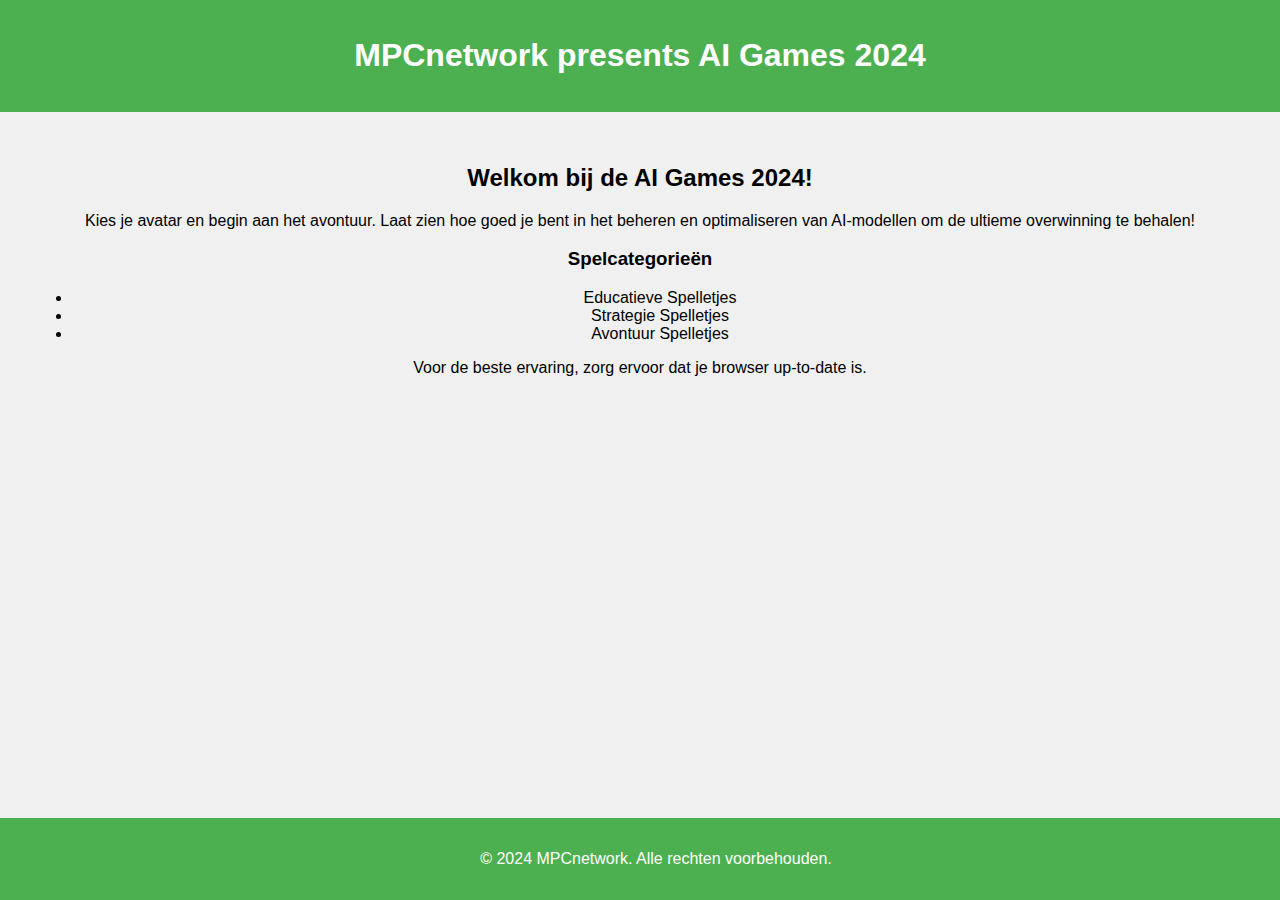
==== index.html @ 36fc607b "Add files via upload" ====
<!DOCTYPE html>
<html lang="nl"> <head>
<meta charset="UTF-8">
<meta name="viewport" content="width=device-width, initial-scale=1.0">
<title>MPCnetwork presents AI Games 2024
</title> 
<style> body { font-family: Arial, sans-serif; background-color: #f0f0f0; margin: 0; padding: 0; } header { background-color: #4CAF50; color: white; padding: 1em; text-align: center; } main { padding: 2em; text-align: center; } footer { background-color: #4CAF50; color: white; padding: 1em; text-align: center; position: fixed; bottom: 0; width: 100%; }
</style>
</head>
<body>
<header>
<h1>MPCnetwork presents AI Games 2024
</h1> 
</header>
<main>
<h2>Welkom bij de AI Games 2024!
</h2>
<p>Kies je avatar en begin aan het avontuur. Laat zien hoe goed je bent in het beheren en optimaliseren van AI-modellen om de ultieme overwinning te behalen!
</p>
<h3>Spelcategorieën
</h3>
<ul>
<li>Educatieve Spelletjes
</li>
<li>Strategie Spelletjes
</li> 
<li>Avontuur Spelletjes
</li>
</ul>
<p>Voor de beste ervaring, zorg ervoor dat je browser up-to-date is.
</p>
</main>
<footer>
<p>&copy; 2024 MPCnetwork. Alle rechten voorbehouden.
</p>
</footer>
</body>
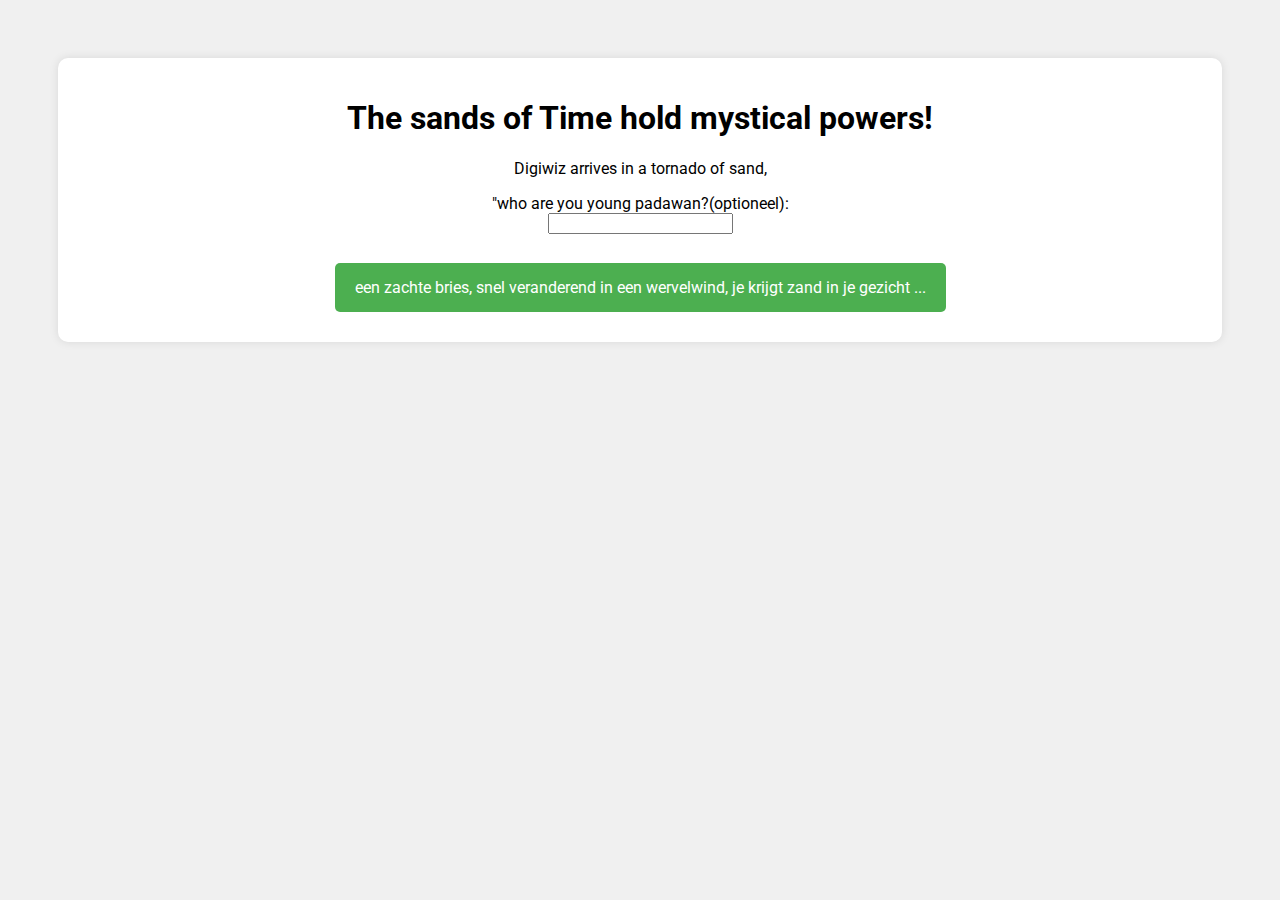
==== commit bc2e4037: "Add files via upload" ====
--- a/index.html
+++ b/index.html
@@ -1,37 +1,51 @@
 <!DOCTYPE html>
-<html lang="nl"> <head>
-<meta charset="UTF-8">
-<meta name="viewport" content="width=device-width, initial-scale=1.0">
-<title>MPCnetwork presents AI Games 2024
-</title> 
-<style> body { font-family: Arial, sans-serif; background-color: #f0f0f0; margin: 0; padding: 0; } header { background-color: #4CAF50; color: white; padding: 1em; text-align: center; } main { padding: 2em; text-align: center; } footer { background-color: #4CAF50; color: white; padding: 1em; text-align: center; position: fixed; bottom: 0; width: 100%; }
-</style>
-</head>
-<body>
-<header>
-<h1>MPCnetwork presents AI Games 2024
-</h1> 
-</header>
-<main>
-<h2>Welkom bij de AI Games 2024!
-</h2>
-<p>Kies je avatar en begin aan het avontuur. Laat zien hoe goed je bent in het beheren en optimaliseren van AI-modellen om de ultieme overwinning te behalen!
-</p>
-<h3>Spelcategorieën
-</h3>
-<ul>
-<li>Educatieve Spelletjes
-</li>
-<li>Strategie Spelletjes
-</li> 
-<li>Avontuur Spelletjes
-</li>
-</ul>
-<p>Voor de beste ervaring, zorg ervoor dat je browser up-to-date is.
-</p>
-</main>
-<footer>
-<p>&copy; 2024 MPCnetwork. Alle rechten voorbehouden.
-</p>
-</footer>
-</body>+<html lang="nl">
+    <head>
+        <meta charset="UTF-8">
+        <meta name="viewport" content="width=device-width, initial-scale=1.0">
+        <title>The sands of time hold mystical powers!</title>
+        <link href='http://unpkg.com/boxicons@2.1.4/css/boxicons.min.css' rel='stylesheet'> 
+        <link rel="stylesheet" href="stijl/styles.css"> 
+        <link href="https://fonts.googleapis.com/css2?family=Roboto:wght@400;700&display=swap" rel="stylesheet"> 
+        <style>
+            body {
+                font-family: 'Roboto', sans-serif;
+                background-color: #f0f0f0;
+                text-align: center;
+                padding: 50px;
+            }
+            .container {
+                background-color: #fff;
+                padding: 20px;
+                border-radius: 10px;
+                box-shadow: 0 0 10px rgba(0, 0, 0, 0.1);
+            }
+            .button {
+                background-color: #4CAF50;
+                color: white;
+                padding: 15px 20px;
+                text-align: center;
+                text-decoration: none;
+                display: inline-block;
+                font-size: 16px;
+                margin: 10px 2px;
+                cursor: pointer;
+                border-radius: 5px;
+            }
+        </style>
+    </head>
+    <body>
+        <div class="container">
+            <h1>The sands of Time hold mystical powers!</h1>
+            <p>Digiwiz arrives in a tornado of sand, </p>
+            <form>
+                <label for="name">"who are you young padawan?(optioneel):</label><br>
+                <input type="text" id="name" name="name"><br><br>
+                <a href="webboek.html" class="button">een zachte bries, snel veranderend in een wervelwind, je krijgt zand in je gezicht ...</a>
+            </form>
+        </div>
+
+
+
+</body>
+</html>